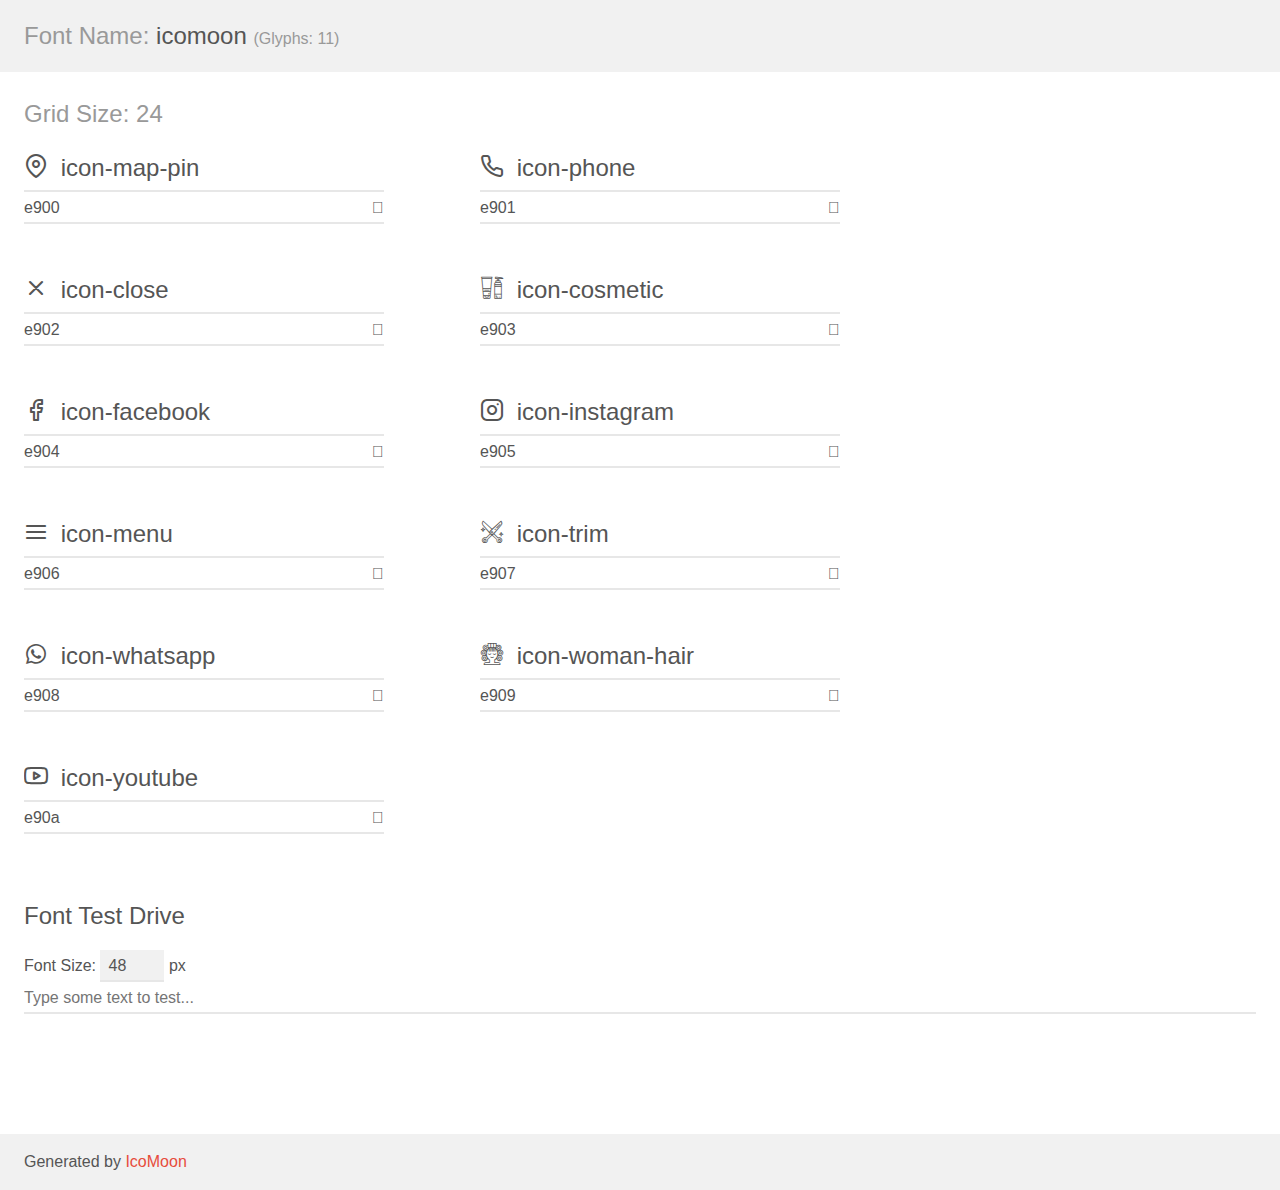
==== assets/demo.html @ bbe4bd8d "aula 2 terceiro commit icons" ====
<!doctype html>
<html>
<head>
    <meta charset="utf-8">
    <title>IcoMoon Demo</title>
    <meta name="description" content="An Icon Font Generated By IcoMoon.io">
    <meta name="viewport" content="width=device-width, initial-scale=1">
    <link rel="stylesheet" href="demo-files/demo.css">
    <link rel="stylesheet" href="style.css"></head>
<body>
    <div class="bgc1 clearfix">
        <h1 class="mhmm mvm"><span class="fgc1">Font Name:</span> icomoon <small class="fgc1">(Glyphs:&nbsp;11)</small></h1>
    </div>
    <div class="clearfix mhl ptl">
        <h1 class="mvm mtn fgc1">Grid Size: 24</h1>
        <div class="glyph fs1">
            <div class="clearfix bshadow0 pbs">
                <span class="icon-map-pin"></span>
                <span class="mls"> icon-map-pin</span>
            </div>
            <fieldset class="fs0 size1of1 clearfix hidden-false">
                <input type="text" readonly value="e900" class="unit size1of2" />
                <input type="text" maxlength="1" readonly value="&#xe900;" class="unitRight size1of2 talign-right" />
            </fieldset>
            <div class="fs0 bshadow0 clearfix hidden-true">
                <span class="unit pvs fgc1">liga: </span>
                <input type="text" readonly value="" class="liga unitRight" />
            </div>
        </div>
        <div class="glyph fs1">
            <div class="clearfix bshadow0 pbs">
                <span class="icon-phone"></span>
                <span class="mls"> icon-phone</span>
            </div>
            <fieldset class="fs0 size1of1 clearfix hidden-false">
                <input type="text" readonly value="e901" class="unit size1of2" />
                <input type="text" maxlength="1" readonly value="&#xe901;" class="unitRight size1of2 talign-right" />
            </fieldset>
            <div class="fs0 bshadow0 clearfix hidden-true">
                <span class="unit pvs fgc1">liga: </span>
                <input type="text" readonly value="" class="liga unitRight" />
            </div>
        </div>
        <div class="glyph fs1">
            <div class="clearfix bshadow0 pbs">
                <span class="icon-close"></span>
                <span class="mls"> icon-close</span>
            </div>
            <fieldset class="fs0 size1of1 clearfix hidden-false">
                <input type="text" readonly value="e902" class="unit size1of2" />
                <input type="text" maxlength="1" readonly value="&#xe902;" class="unitRight size1of2 talign-right" />
            </fieldset>
            <div class="fs0 bshadow0 clearfix hidden-true">
                <span class="unit pvs fgc1">liga: </span>
                <input type="text" readonly value="" class="liga unitRight" />
            </div>
        </div>
        <div class="glyph fs1">
            <div class="clearfix bshadow0 pbs">
                <span class="icon-cosmetic"></span>
                <span class="mls"> icon-cosmetic</span>
            </div>
            <fieldset class="fs0 size1of1 clearfix hidden-false">
                <input type="text" readonly value="e903" class="unit size1of2" />
                <input type="text" maxlength="1" readonly value="&#xe903;" class="unitRight size1of2 talign-right" />
            </fieldset>
            <div class="fs0 bshadow0 clearfix hidden-true">
                <span class="unit pvs fgc1">liga: </span>
                <input type="text" readonly value="" class="liga unitRight" />
            </div>
        </div>
        <div class="glyph fs1">
            <div class="clearfix bshadow0 pbs">
                <span class="icon-facebook"></span>
                <span class="mls"> icon-facebook</span>
            </div>
            <fieldset class="fs0 size1of1 clearfix hidden-false">
                <input type="text" readonly value="e904" class="unit size1of2" />
                <input type="text" maxlength="1" readonly value="&#xe904;" class="unitRight size1of2 talign-right" />
            </fieldset>
            <div class="fs0 bshadow0 clearfix hidden-true">
                <span class="unit pvs fgc1">liga: </span>
                <input type="text" readonly value="" class="liga unitRight" />
            </div>
        </div>
        <div class="glyph fs1">
            <div class="clearfix bshadow0 pbs">
                <span class="icon-instagram"></span>
                <span class="mls"> icon-instagram</span>
            </div>
            <fieldset class="fs0 size1of1 clearfix hidden-false">
                <input type="text" readonly value="e905" class="unit size1of2" />
                <input type="text" maxlength="1" readonly value="&#xe905;" class="unitRight size1of2 talign-right" />
            </fieldset>
            <div class="fs0 bshadow0 clearfix hidden-true">
                <span class="unit pvs fgc1">liga: </span>
                <input type="text" readonly value="" class="liga unitRight" />
            </div>
        </div>
        <div class="glyph fs1">
            <div class="clearfix bshadow0 pbs">
                <span class="icon-menu"></span>
                <span class="mls"> icon-menu</span>
            </div>
            <fieldset class="fs0 size1of1 clearfix hidden-false">
                <input type="text" readonly value="e906" class="unit size1of2" />
                <input type="text" maxlength="1" readonly value="&#xe906;" class="unitRight size1of2 talign-right" />
            </fieldset>
            <div class="fs0 bshadow0 clearfix hidden-true">
                <span class="unit pvs fgc1">liga: </span>
                <input type="text" readonly value="" class="liga unitRight" />
            </div>
        </div>
        <div class="glyph fs1">
            <div class="clearfix bshadow0 pbs">
                <span class="icon-trim"></span>
                <span class="mls"> icon-trim</span>
            </div>
            <fieldset class="fs0 size1of1 clearfix hidden-false">
                <input type="text" readonly value="e907" class="unit size1of2" />
                <input type="text" maxlength="1" readonly value="&#xe907;" class="unitRight size1of2 talign-right" />
            </fieldset>
            <div class="fs0 bshadow0 clearfix hidden-true">
                <span class="unit pvs fgc1">liga: </span>
                <input type="text" readonly value="" class="liga unitRight" />
            </div>
        </div>
        <div class="glyph fs1">
            <div class="clearfix bshadow0 pbs">
                <span class="icon-whatsapp"></span>
                <span class="mls"> icon-whatsapp</span>
            </div>
            <fieldset class="fs0 size1of1 clearfix hidden-false">
                <input type="text" readonly value="e908" class="unit size1of2" />
                <input type="text" maxlength="1" readonly value="&#xe908;" class="unitRight size1of2 talign-right" />
            </fieldset>
            <div class="fs0 bshadow0 clearfix hidden-true">
                <span class="unit pvs fgc1">liga: </span>
                <input type="text" readonly value="" class="liga unitRight" />
            </div>
        </div>
        <div class="glyph fs1">
            <div class="clearfix bshadow0 pbs">
                <span class="icon-woman-hair"></span>
                <span class="mls"> icon-woman-hair</span>
            </div>
            <fieldset class="fs0 size1of1 clearfix hidden-false">
                <input type="text" readonly value="e909" class="unit size1of2" />
                <input type="text" maxlength="1" readonly value="&#xe909;" class="unitRight size1of2 talign-right" />
            </fieldset>
            <div class="fs0 bshadow0 clearfix hidden-true">
                <span class="unit pvs fgc1">liga: </span>
                <input type="text" readonly value="" class="liga unitRight" />
            </div>
        </div>
        <div class="glyph fs1">
            <div class="clearfix bshadow0 pbs">
                <span class="icon-youtube"></span>
                <span class="mls"> icon-youtube</span>
            </div>
            <fieldset class="fs0 size1of1 clearfix hidden-false">
                <input type="text" readonly value="e90a" class="unit size1of2" />
                <input type="text" maxlength="1" readonly value="&#xe90a;" class="unitRight size1of2 talign-right" />
            </fieldset>
            <div class="fs0 bshadow0 clearfix hidden-true">
                <span class="unit pvs fgc1">liga: </span>
                <input type="text" readonly value="" class="liga unitRight" />
            </div>
        </div>
    </div>

    <!--[if gt IE 8]><!-->
    <div class="mhl clearfix mbl">
        <h1>Font Test Drive</h1>
        <label>
            Font Size: <input id="fontSize" type="number" class="textbox0 mbm"
            min="8" value="48" />
            px
        </label>
        <input id="testText" type="text" class="phl size1of1 mvl"
        placeholder="Type some text to test..." value=""/>
        <div id="testDrive" class="icon-" style="font-family: icomoon">&nbsp;
        </div>
    </div>
    <!--<![endif]-->
    <div class="bgc1 clearfix">
        <p class="mhl">Generated by <a href="https://icomoon.io/app">IcoMoon</a></p>
    </div>

    <script src="demo-files/demo.js"></script>
</body>
</html>
---- assets/demo-files/demo.css ----
body {
  padding: 0;
  margin: 0;
  font-family: sans-serif;
  font-size: 1em;
  line-height: 1.5;
  color: #555;
  background: #fff;
}
h1 {
  font-size: 1.5em;
  font-weight: normal;
}
small {
  font-size: .66666667em;
}
a {
  color: #e74c3c;
  text-decoration: none;
}
a:hover, a:focus {
  box-shadow: 0 1px #e74c3c;
}
.bshadow0, input {
  box-shadow: inset 0 -2px #e7e7e7;
}
input:hover {
  box-shadow: inset 0 -2px #ccc;
}
input, fieldset {
  font-family: sans-serif;
  font-size: 1em;
  margin: 0;
  padding: 0;
  border: 0;
}
input {
  color: inherit;
  line-height: 1.5;
  height: 1.5em;
  padding: .25em 0;
}
input:focus {
  outline: none;
  box-shadow: inset 0 -2px #449fdb;
}
.glyph {
  font-size: 16px;
  width: 15em;
  padding-bottom: 1em;
  margin-right: 4em;
  margin-bottom: 1em;
  float: left;
  overflow: hidden;
}
.liga {
  width: 80%;
  width: calc(100% - 2.5em);
}
.talign-right {
  text-align: right;
}
.talign-center {
  text-align: center;
}
.bgc1 {
  background: #f1f1f1;
}
.fgc1 {
  color: #999;
}
.fgc0 {
  color: #000;
}
p {
  margin-top: 1em;
  margin-bottom: 1em;
}
.mvm {
  margin-top: .75em;
  margin-bottom: .75em;
}
.mtn {
  margin-top: 0;
}
.mtl, .mal {
  margin-top: 1.5em;
}
.mbl, .mal {
  margin-bottom: 1.5em;
}
.mal, .mhl {
  margin-left: 1.5em;
  margin-right: 1.5em;
}
.mhmm {
  margin-left: 1em;
  margin-right: 1em;
}
.mls {
  margin-left: .25em;
}
.ptl {
  padding-top: 1.5em;
}
.pbs, .pvs {
  padding-bottom: .25em;
}
.pvs, .pts {
  padding-top: .25em;
}
.unit {
  float: left;
}
.unitRight {
  float: right;
}
.size1of2 {
  width: 50%;
}
.size1of1 {
  width: 100%;
}
.clearfix:before, .clearfix:after {
  content: " ";
  display: table;
}
.clearfix:after {
  clear: both;
}
.hidden-true {
  display: none;
}
.textbox0 {
  width: 3em;
  background: #f1f1f1;
  padding: .25em .5em;
  line-height: 1.5;
  height: 1.5em;
}
#testDrive {
  display: block;
  padding-top: 24px;
  line-height: 1.5;
}
.fs0 {
  font-size: 16px;
}
.fs1 {
  font-size: 24px;
}
---- assets/style.css ----
@font-face {
  font-family: 'icomoon';
  src:  url('fonts/icomoon.eot?3xdwrz');
  src:  url('fonts/icomoon.eot?3xdwrz#iefix') format('embedded-opentype'),
    url('fonts/icomoon.ttf?3xdwrz') format('truetype'),
    url('fonts/icomoon.woff?3xdwrz') format('woff'),
    url('fonts/icomoon.svg?3xdwrz#icomoon') format('svg');
  font-weight: normal;
  font-style: normal;
  font-display: block;
}

[class^="icon-"], [class*=" icon-"] {
  /* use !important to prevent issues with browser extensions that change fonts */
  font-family: 'icomoon' !important;
  speak: never;
  font-style: normal;
  font-weight: normal;
  font-variant: normal;
  text-transform: none;
  line-height: 1;

  /* Better Font Rendering =========== */
  -webkit-font-smoothing: antialiased;
  -moz-osx-font-smoothing: grayscale;
}

.icon-map-pin:before {
  content: "\e900";
}
.icon-phone:before {
  content: "\e901";
}
.icon-close:before {
  content: "\e902";
}
.icon-cosmetic:before {
  content: "\e903";
}
.icon-facebook:before {
  content: "\e904";
}
.icon-instagram:before {
  content: "\e905";
}
.icon-menu:before {
  content: "\e906";
}
.icon-trim:before {
  content: "\e907";
}
.icon-whatsapp:before {
  content: "\e908";
}
.icon-woman-hair:before {
  content: "\e909";
}
.icon-youtube:before {
  content: "\e90a";
}
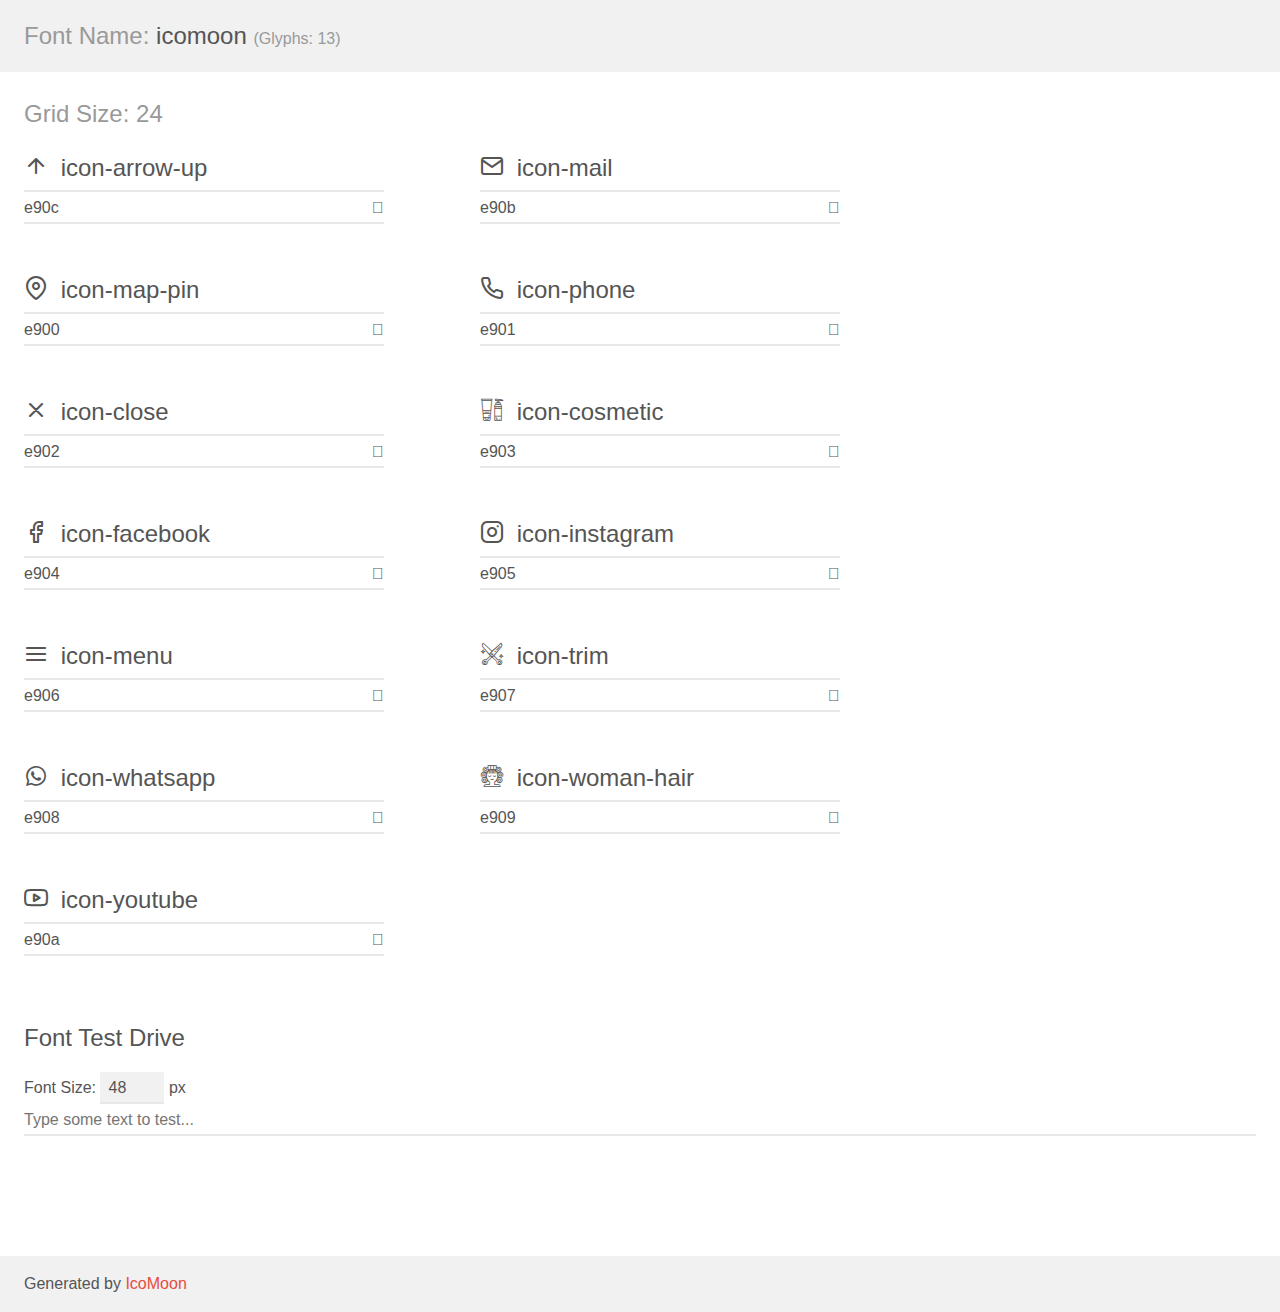
==== commit c20700b0: "aula 4 segundo commit Buttom" ====
--- a/assets/demo.html
+++ b/assets/demo.html
@@ -9,10 +9,38 @@
     <link rel="stylesheet" href="style.css"></head>
 <body>
     <div class="bgc1 clearfix">
-        <h1 class="mhmm mvm"><span class="fgc1">Font Name:</span> icomoon <small class="fgc1">(Glyphs:&nbsp;11)</small></h1>
+        <h1 class="mhmm mvm"><span class="fgc1">Font Name:</span> icomoon <small class="fgc1">(Glyphs:&nbsp;13)</small></h1>
     </div>
     <div class="clearfix mhl ptl">
         <h1 class="mvm mtn fgc1">Grid Size: 24</h1>
+        <div class="glyph fs1">
+            <div class="clearfix bshadow0 pbs">
+                <span class="icon-arrow-up"></span>
+                <span class="mls"> icon-arrow-up</span>
+            </div>
+            <fieldset class="fs0 size1of1 clearfix hidden-false">
+                <input type="text" readonly value="e90c" class="unit size1of2" />
+                <input type="text" maxlength="1" readonly value="&#xe90c;" class="unitRight size1of2 talign-right" />
+            </fieldset>
+            <div class="fs0 bshadow0 clearfix hidden-true">
+                <span class="unit pvs fgc1">liga: </span>
+                <input type="text" readonly value="" class="liga unitRight" />
+            </div>
+        </div>
+        <div class="glyph fs1">
+            <div class="clearfix bshadow0 pbs">
+                <span class="icon-mail"></span>
+                <span class="mls"> icon-mail</span>
+            </div>
+            <fieldset class="fs0 size1of1 clearfix hidden-false">
+                <input type="text" readonly value="e90b" class="unit size1of2" />
+                <input type="text" maxlength="1" readonly value="&#xe90b;" class="unitRight size1of2 talign-right" />
+            </fieldset>
+            <div class="fs0 bshadow0 clearfix hidden-true">
+                <span class="unit pvs fgc1">liga: </span>
+                <input type="text" readonly value="" class="liga unitRight" />
+            </div>
+        </div>
         <div class="glyph fs1">
             <div class="clearfix bshadow0 pbs">
                 <span class="icon-map-pin"></span>
--- a/assets/style.css
+++ b/assets/style.css
@@ -1,10 +1,10 @@
 @font-face {
   font-family: 'icomoon';
-  src:  url('fonts/icomoon.eot?3xdwrz');
-  src:  url('fonts/icomoon.eot?3xdwrz#iefix') format('embedded-opentype'),
-    url('fonts/icomoon.ttf?3xdwrz') format('truetype'),
-    url('fonts/icomoon.woff?3xdwrz') format('woff'),
-    url('fonts/icomoon.svg?3xdwrz#icomoon') format('svg');
+  src:  url('fonts/icomoon.eot?vdx39w');
+  src:  url('fonts/icomoon.eot?vdx39w#iefix') format('embedded-opentype'),
+    url('fonts/icomoon.ttf?vdx39w') format('truetype'),
+    url('fonts/icomoon.woff?vdx39w') format('woff'),
+    url('fonts/icomoon.svg?vdx39w#icomoon') format('svg');
   font-weight: normal;
   font-style: normal;
   font-display: block;
@@ -25,6 +25,12 @@
   -moz-osx-font-smoothing: grayscale;
 }
 
+.icon-arrow-up:before {
+  content: "\e90c";
+}
+.icon-mail:before {
+  content: "\e90b";
+}
 .icon-map-pin:before {
   content: "\e900";
 }
